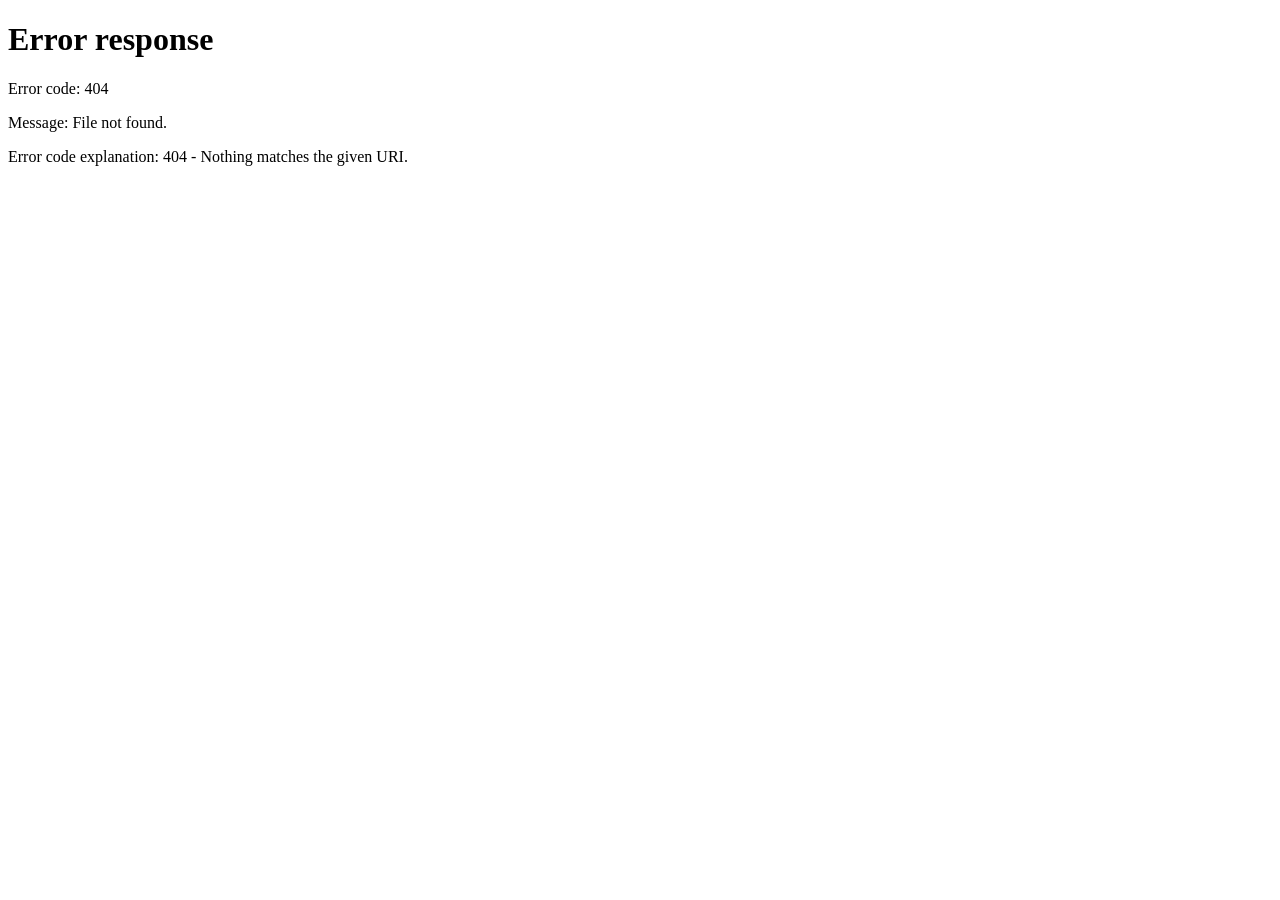
==== index.html @ 9f3790c2 "Initial commit: Static site" ====
<!DOCTYPE html>
<html lang="pt-BR">
<head>
  <meta charset="UTF-8">
  <meta name="viewport" content="width=device-width, initial-scale=1.0">
  <title>Orçamentos - Alumínio</title>
</head>
<body>
  <script>
    window.location.href = '/login.html';
  </script>
</body>
</html>
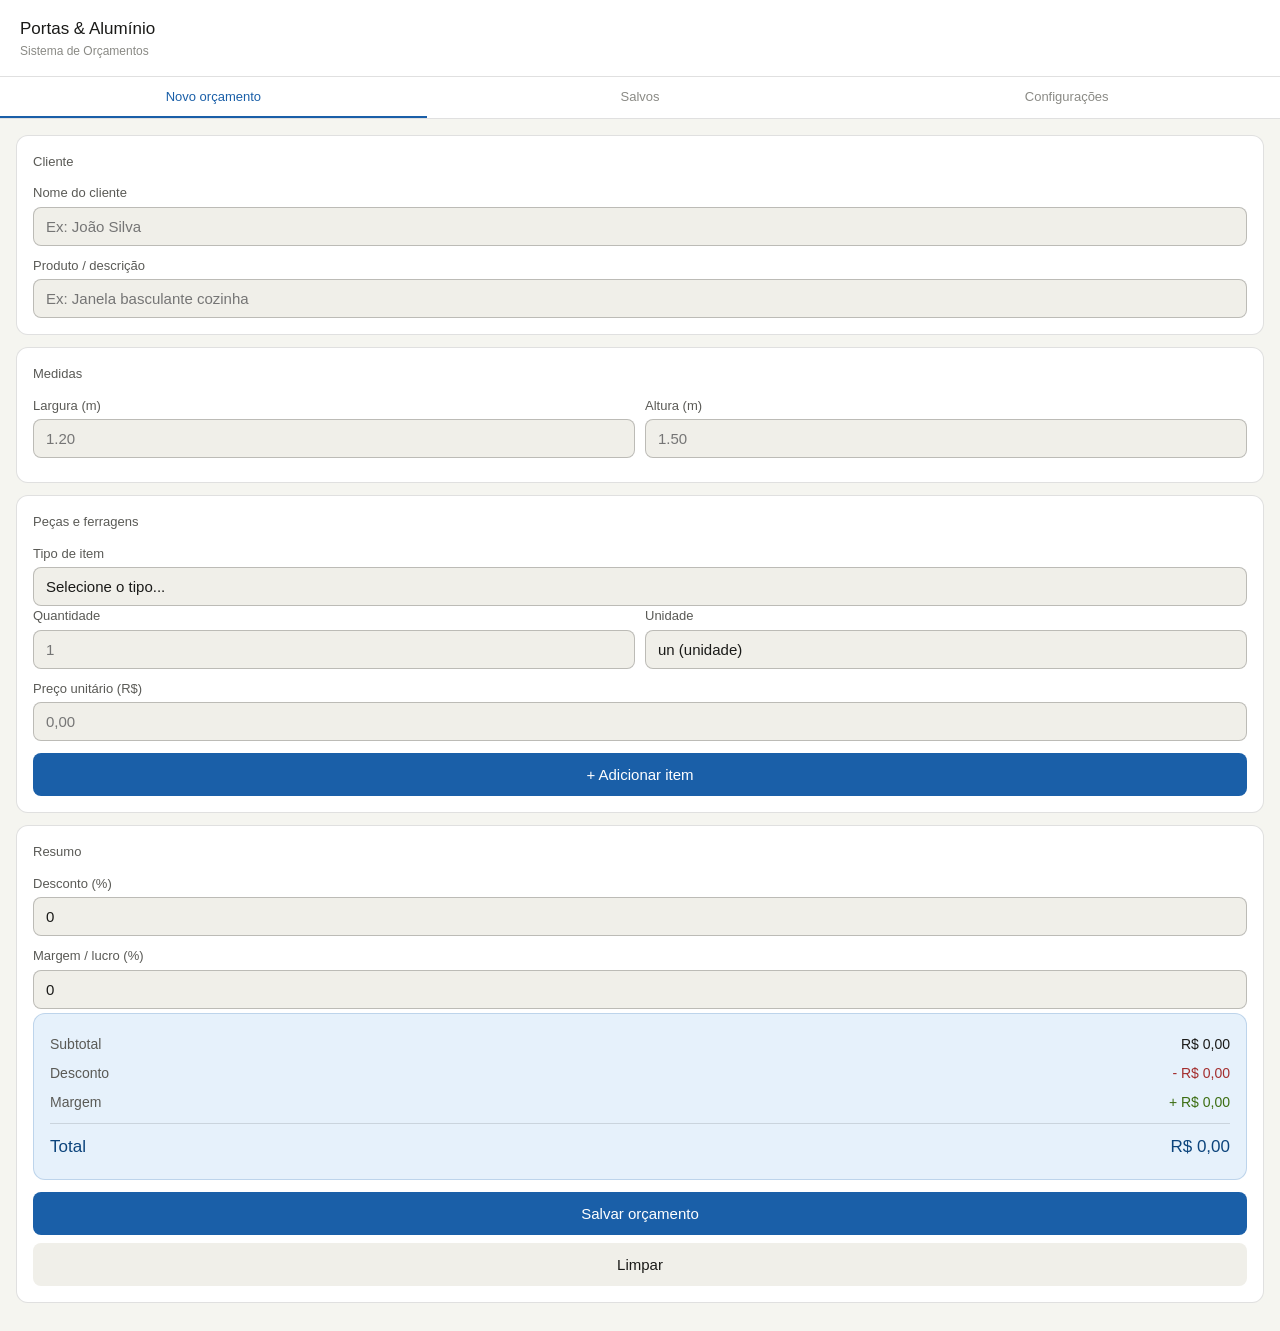
==== commit 679bb331: "Update and rename app.html to index.html" ====
--- a/index.html
+++ b/index.html
@@ -4,10 +4,173 @@
   <meta charset="UTF-8">
   <meta name="viewport" content="width=device-width, initial-scale=1.0">
   <title>Orçamentos - Alumínio</title>
+  <link rel="stylesheet" href="css/style.css">
 </head>
 <body>
-  <script>
-    window.location.href = '/login.html';
-  </script>
+<header>
+  <h1>Portas &amp; Alumínio</h1>
+  <p>Sistema de Orçamentos</p>
+</header>
+
+<div class="tabs">
+  <button class="tab active" onclick="showPage('novo')">Novo orçamento</button>
+  <button class="tab" onclick="showPage('salvos')">Salvos</button>
+  <button class="tab" onclick="showPage('config')">Configurações</button>
+</div>
+
+<!-- PÁGINA: NOVO ORÇAMENTO -->
+<div class="page active" id="page-novo">
+
+  <div class="card">
+    <div class="card-title">Cliente</div>
+    <label>Nome do cliente</label>
+    <input type="text" id="clienteNome" placeholder="Ex: João Silva">
+    <label>Produto / descrição</label>
+    <input type="text" id="clienteProduto" placeholder="Ex: Janela basculante cozinha">
+  </div>
+
+  <div class="card">
+    <div class="card-title">Medidas</div>
+    <div class="row2">
+      <div>
+        <label>Largura (m)</label>
+        <input type="number" id="largura" placeholder="1.20" step="0.01" min="0">
+      </div>
+      <div>
+        <label>Altura (m)</label>
+        <input type="number" id="altura" placeholder="1.50" step="0.01" min="0">
+      </div>
+    </div>
+    <div id="areaCalc" style="font-size:13px; color:var(--text3); margin-top:8px;"></div>
+  </div>
+
+  <div class="card">
+    <div class="card-title">Peças e ferragens</div>
+    <label>Tipo de item</label>
+    <select id="pecaTipo">
+      <option value="">Selecione o tipo...</option>
+      <optgroup label="Perfis">
+        <option value="Perfil de alumínio">Perfil de alumínio</option>
+        <option value="Perfil de borracha">Perfil de borracha</option>
+        <option value="Trilho superior">Trilho superior</option>
+        <option value="Trilho inferior">Trilho inferior</option>
+      </optgroup>
+      <optgroup label="Vidros">
+        <option value="Vidro liso">Vidro liso</option>
+        <option value="Vidro temperado">Vidro temperado</option>
+        <option value="Vidro fumê">Vidro fumê</option>
+        <option value="Vidro canelado">Vidro canelado</option>
+      </optgroup>
+      <optgroup label="Ferragens">
+        <option value="Dobradiça">Dobradiça</option>
+        <option value="Fechadura">Fechadura</option>
+        <option value="Puxador">Puxador</option>
+        <option value="Roldana">Roldana</option>
+        <option value="Parafuso">Parafuso</option>
+        <option value="Rebite">Rebite</option>
+        <option value="Silicone">Silicone</option>
+      </optgroup>
+      <optgroup label="Serviços">
+        <option value="Mão de obra instalação">Mão de obra instalação</option>
+        <option value="Corte e esquadria">Corte e esquadria</option>
+        <option value="Transporte">Transporte</option>
+      </optgroup>
+      <option value="Outro">Outro (digitar)</option>
+    </select>
+    <div id="pecaNomeCustom" style="display:none; margin-top:8px;">
+      <input type="text" id="pecaNomeInput" placeholder="Nome da peça / serviço">
+    </div>
+    <div class="row2">
+      <div>
+        <label>Quantidade</label>
+        <input type="number" id="pecaQtd" placeholder="1" min="0.01" step="0.01">
+      </div>
+      <div>
+        <label>Unidade</label>
+        <select id="pecaUnidade">
+          <option value="un">un (unidade)</option>
+          <option value="m">m (metro)</option>
+          <option value="m²">m² (metro quadrado)</option>
+          <option value="kg">kg</option>
+          <option value="cj">cj (conjunto)</option>
+          <option value="hr">hr (hora)</option>
+        </select>
+      </div>
+    </div>
+    <label>Preço unitário (R$)</label>
+    <input type="number" id="pecaPreco" placeholder="0,00" min="0" step="0.01">
+    <button class="btn btn-primary" onclick="adicionarPeca()">+ Adicionar item</button>
+  </div>
+
+  <div class="card" id="listaCard" style="display:none;">
+    <div class="card-title">Itens adicionados</div>
+    <div class="pecas-list" id="pecasList"></div>
+  </div>
+
+  <div class="card">
+    <div class="card-title">Resumo</div>
+    <label>Desconto (%)</label>
+    <input type="number" id="desconto" placeholder="0" min="0" max="100" step="0.5" value="0">
+    <label>Margem / lucro (%)</label>
+    <input type="number" id="margem" placeholder="0" min="0" step="0.5" value="0">
+    <div class="total-box" id="totalBox">
+      <div class="total-row"><span class="total-label">Subtotal</span><span id="subtotalVal">R$ 0,00</span></div>
+      <div class="total-row"><span class="total-label">Desconto</span><span id="descontoVal" style="color:var(--danger);">- R$ 0,00</span></div>
+      <div class="total-row"><span class="total-label">Margem</span><span id="margemVal" style="color:var(--success);">+ R$ 0,00</span></div>
+      <div class="total-row main"><span>Total</span><span id="totalVal">R$ 0,00</span></div>
+    </div>
+    <button class="btn btn-primary" onclick="salvarOrcamento()">Salvar orçamento</button>
+    <button class="btn btn-secondary" onclick="limparForm()" style="margin-top:8px;">Limpar</button>
+  </div>
+
+</div>
+
+<!-- PÁGINA: SALVOS -->
+<div class="page" id="page-salvos">
+  <div id="savedList"></div>
+</div>
+
+<!-- PÁGINA: CONFIGURAÇÕES -->
+<div class="page" id="page-config">
+  <div class="card">
+    <div class="card-title">Empresa</div>
+    <label>Nome da empresa</label>
+    <input type="text" id="cfgEmpresa" placeholder="Vidros & Alumínio Silva" oninput="salvarConfig()">
+    <label>Telefone</label>
+    <input type="tel" id="cfgTelefone" placeholder="(99) 99999-9999" oninput="salvarConfig()">
+    <label>Cidade / UF</label>
+    <input type="text" id="cfgCidade" placeholder="Santarém - PA" oninput="salvarConfig()">
+  </div>
+  <div class="card">
+    <div class="card-title">Padrões de cálculo</div>
+    <div class="config-row">
+      <div><div class="config-label">Margem padrão</div><div class="config-sub">Preenchida automaticamente</div></div>
+      <div style="display:flex;align-items:center;gap:8px;">
+        <input type="number" id="cfgMargem" value="0" min="0" max="100" step="0.5" style="width:64px;text-align:center;" oninput="salvarConfig()">
+        <span style="font-size:14px;">%</span>
+      </div>
+    </div>
+    <div class="config-row">
+      <div><div class="config-label">Desconto padrão</div><div class="config-sub">Preenchida automaticamente</div></div>
+      <div style="display:flex;align-items:center;gap:8px;">
+        <input type="number" id="cfgDesconto" value="0" min="0" max="100" step="0.5" style="width:64px;text-align:center;" oninput="salvarConfig()">
+        <span style="font-size:14px;">%</span>
+      </div>
+    </div>
+  </div>
+</div>
+
+<!-- MODAL: VER ORÇAMENTO -->
+<div class="modal-bg" id="modalVer">
+  <div class="modal">
+    <button class="modal-close" onclick="fecharModal()">×</button>
+    <h2 id="modalTitulo"></h2>
+    <div id="modalConteudo"></div>
+    <button class="btn btn-primary" onclick="imprimirOrcamento()" style="margin-top:16px;">Compartilhar / Imprimir</button>
+  </div>
+</div>
+  
+<script src="js/main.js"></script>
 </body>
 </html>
+
--- a/css/style.css
+++ b/css/style.css
@@ -0,0 +1,224 @@
+
+  * { box-sizing: border-box; margin: 0; padding: 0; }
+  :root {
+    --bg: #f5f5f0;
+    --surface: #ffffff;
+    --surface2: #f0efe9;
+    --border: rgba(0,0,0,0.12);
+    --border2: rgba(0,0,0,0.22);
+    --text: #1a1a18;
+    --text2: #5a5a56;
+    --text3: #8a8a85;
+    --accent: #1a5fa8;
+    --accent-bg: #e6f1fb;
+    --accent-text: #0c447c;
+    --danger: #a32d2d;
+    --danger-bg: #fcebeb;
+    --success: #3b6d11;
+    --success-bg: #eaf3de;
+    --radius: 12px;
+    --radius-sm: 8px;
+  }
+  @media (prefers-color-scheme: dark) {
+    :root {
+      --bg: #1a1a18;
+      --surface: #26262a;
+      --surface2: #2e2e32;
+      --border: rgba(255,255,255,0.1);
+      --border2: rgba(255,255,255,0.2);
+      --text: #f0efea;
+      --text2: #a8a8a2;
+      --text3: #686864;
+      --accent: #5a9de0;
+      --accent-bg: #0c2d4a;
+      --accent-text: #b5d4f4;
+      --danger: #f09595;
+      --danger-bg: #3d1515;
+      --success: #97c459;
+      --success-bg: #1a3008;
+    }
+  }
+  body {
+    font-family: -apple-system, BlinkMacSystemFont, 'Segoe UI', sans-serif;
+    background: var(--bg);
+    color: var(--text);
+    min-height: 100vh;
+    font-size: 15px;
+    line-height: 1.5;
+  }
+  header {
+    background: var(--surface);
+    border-bottom: 0.5px solid var(--border);
+    padding: 16px 20px;
+    position: sticky;
+    top: 0;
+    z-index: 10;
+  }
+  header h1 { font-size: 17px; font-weight: 500; }
+  header p { font-size: 12px; color: var(--text3); }
+
+  .tabs {
+    display: flex;
+    background: var(--surface);
+    border-bottom: 0.5px solid var(--border);
+    overflow-x: auto;
+  }
+  .tab {
+    flex: 1;
+    min-width: 80px;
+    padding: 12px 8px;
+    font-size: 13px;
+    font-weight: 500;
+    color: var(--text3);
+    background: none;
+    border: none;
+    border-bottom: 2px solid transparent;
+    cursor: pointer;
+    text-align: center;
+    white-space: nowrap;
+  }
+  .tab.active {
+    color: var(--accent);
+    border-bottom-color: var(--accent);
+  }
+
+  .page { display: none; padding: 16px; }
+  .page.active { display: block; }
+
+  .card {
+    background: var(--surface);
+    border-radius: var(--radius);
+    border: 0.5px solid var(--border);
+    padding: 16px;
+    margin-bottom: 12px;
+  }
+  .card-title {
+    font-size: 13px;
+    font-weight: 500;
+    color: var(--text2);
+    margin-bottom: 12px;
+    display: flex;
+    align-items: center;
+    gap: 6px;
+  }
+
+  label { font-size: 13px; color: var(--text2); display: block; margin-bottom: 4px; margin-top: 10px; }
+  label:first-child { margin-top: 0; }
+  input, select, textarea {
+    width: 100%;
+    padding: 10px 12px;
+    border-radius: var(--radius-sm);
+    border: 0.5px solid var(--border2);
+    background: var(--surface2);
+    color: var(--text);
+    font-size: 15px;
+    font-family: inherit;
+    outline: none;
+    -webkit-appearance: none;
+  }
+  input:focus, select:focus { border-color: var(--accent); }
+  .row2 { display: grid; grid-template-columns: 1fr 1fr; gap: 10px; }
+
+  button.btn {
+    width: 100%;
+    padding: 13px;
+    border-radius: var(--radius-sm);
+    border: none;
+    font-size: 15px;
+    font-weight: 500;
+    cursor: pointer;
+    margin-top: 12px;
+  }
+  .btn-primary { background: var(--accent); color: #fff; }
+  .btn-secondary { background: var(--surface2); color: var(--text); border: 0.5px solid var(--border2); }
+  .btn-danger { background: var(--danger-bg); color: var(--danger); border: none; margin-top: 0; }
+
+  .pecas-list { display: flex; flex-direction: column; gap: 8px; }
+  .peca-item {
+    display: flex;
+    align-items: center;
+    gap: 10px;
+    background: var(--surface2);
+    border-radius: var(--radius-sm);
+    padding: 10px 12px;
+    border: 0.5px solid var(--border);
+  }
+  .peca-info { flex: 1; }
+  .peca-nome { font-size: 14px; font-weight: 500; }
+  .peca-detalhe { font-size: 12px; color: var(--text3); }
+  .peca-preco { font-size: 14px; font-weight: 500; color: var(--accent); white-space: nowrap; }
+  .peca-del { background: none; border: none; color: var(--danger); font-size: 20px; cursor: pointer; padding: 4px; line-height: 1; }
+
+  .total-box {
+    background: var(--accent-bg);
+    border-radius: var(--radius);
+    border: 0.5px solid rgba(26,95,168,0.2);
+    padding: 16px;
+    margin-top: 4px;
+  }
+  .total-row { display: flex; justify-content: space-between; align-items: center; padding: 4px 0; font-size: 14px; }
+  .total-row.main { font-size: 17px; font-weight: 500; color: var(--accent-text); border-top: 0.5px solid var(--border); margin-top: 6px; padding-top: 10px; }
+  .total-label { color: var(--text2); }
+
+  .badge {
+    display: inline-block;
+    padding: 3px 8px;
+    border-radius: 100px;
+    font-size: 11px;
+    font-weight: 500;
+  }
+  .badge-info { background: var(--accent-bg); color: var(--accent-text); }
+  .badge-success { background: var(--success-bg); color: var(--success); }
+
+  .orcamento-salvo {
+    background: var(--surface);
+    border-radius: var(--radius);
+    border: 0.5px solid var(--border);
+    padding: 14px 16px;
+    margin-bottom: 10px;
+  }
+  .orc-header { display: flex; justify-content: space-between; align-items: flex-start; }
+  .orc-titulo { font-size: 15px; font-weight: 500; }
+  .orc-data { font-size: 12px; color: var(--text3); }
+  .orc-total { font-size: 16px; font-weight: 500; color: var(--accent); margin-top: 4px; }
+  .orc-acoes { display: flex; gap: 8px; margin-top: 10px; }
+  .orc-acoes button { flex: 1; padding: 8px; border-radius: var(--radius-sm); font-size: 13px; font-weight: 500; cursor: pointer; border: 0.5px solid var(--border2); background: var(--surface2); color: var(--text); }
+  .orc-acoes button.del { color: var(--danger); border-color: var(--danger-bg); background: var(--danger-bg); }
+
+  .empty { text-align: center; padding: 40px 20px; color: var(--text3); font-size: 14px; }
+
+  .config-row { display: flex; align-items: center; justify-content: space-between; padding: 12px 0; border-bottom: 0.5px solid var(--border); }
+  .config-row:last-child { border-bottom: none; }
+  .config-label { font-size: 14px; }
+  .config-sub { font-size: 12px; color: var(--text3); }
+  .config-val { font-size: 14px; font-weight: 500; color: var(--accent); }
+
+  .modal-bg {
+    display: none;
+    position: fixed;
+    inset: 0;
+    background: rgba(0,0,0,0.4);
+    z-index: 100;
+    align-items: flex-end;
+    justify-content: center;
+  }
+  .modal-bg.open { display: flex; }
+  .modal {
+    background: var(--surface);
+    border-radius: var(--radius) var(--radius) 0 0;
+    padding: 20px 16px 32px;
+    width: 100%;
+    max-width: 480px;
+    max-height: 90vh;
+    overflow-y: auto;
+  }
+  .modal h2 { font-size: 16px; font-weight: 500; margin-bottom: 16px; }
+  .modal-close { float: right; background: none; border: none; font-size: 22px; cursor: pointer; color: var(--text2); }
+
+  .print-only { display: none; }
+  @media print {
+    .tabs, header, .orc-acoes, .btn, .peca-del { display: none !important; }
+    .print-only { display: block; }
+    .page { display: block !important; }
+    body { background: white; color: black; }
+  }
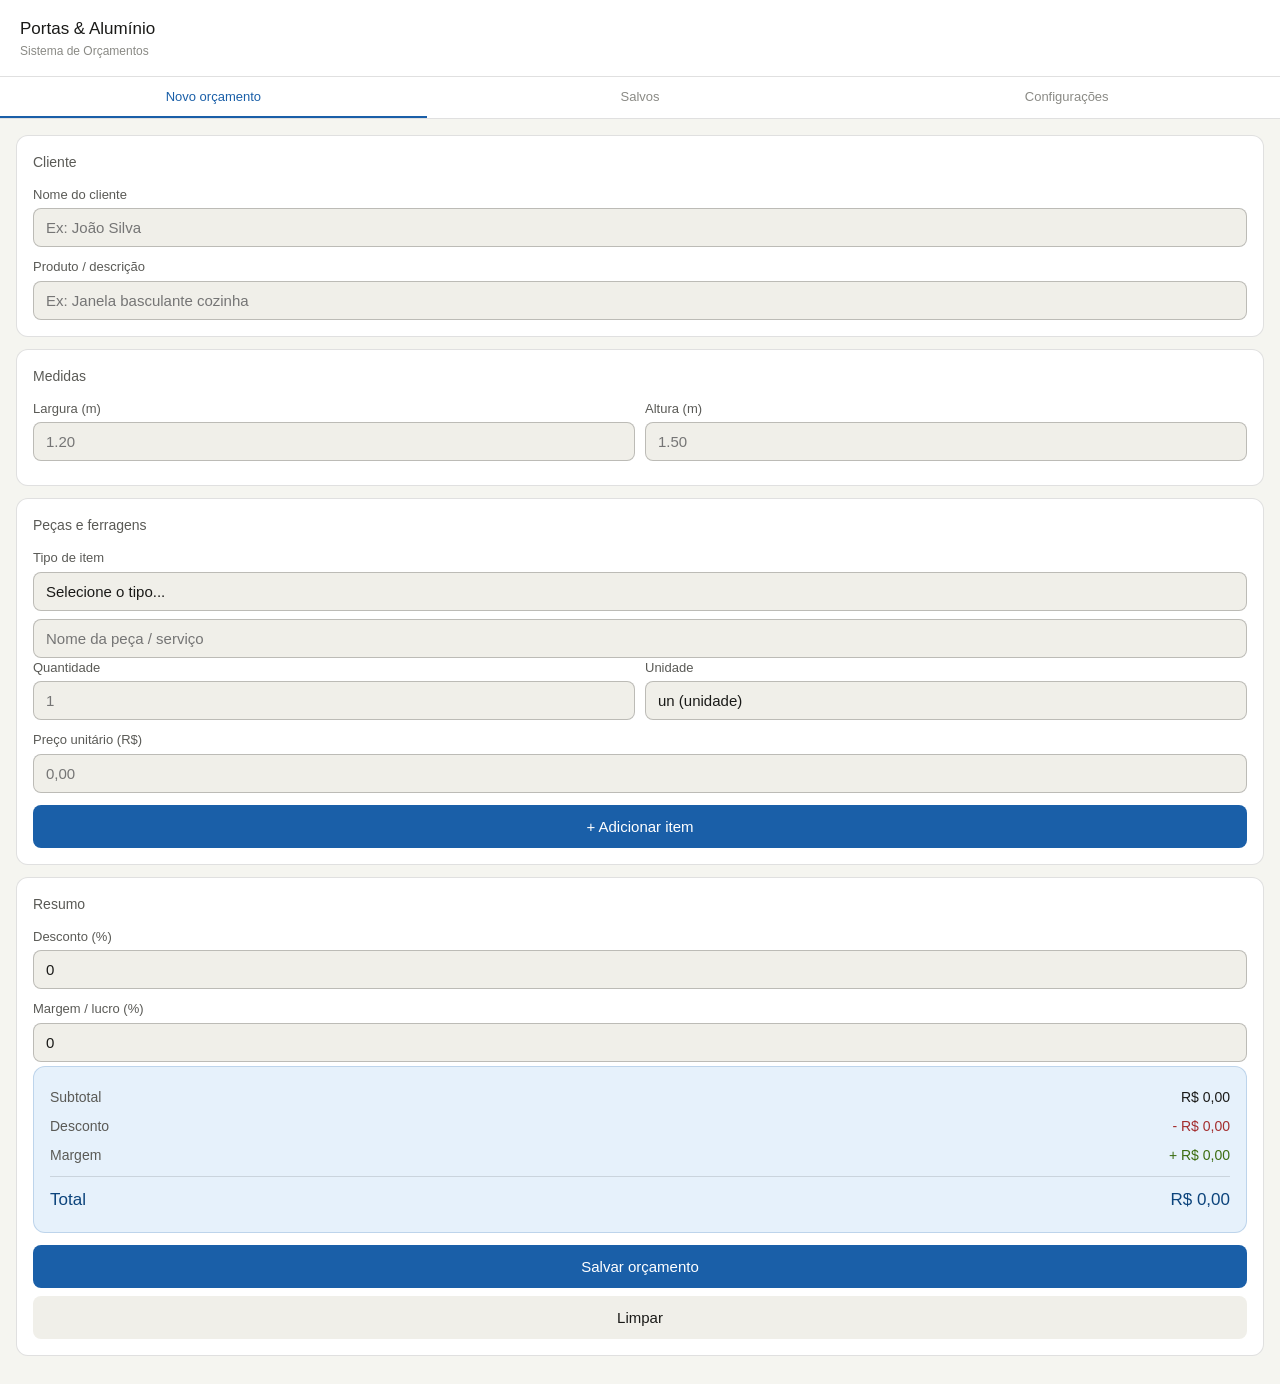
==== commit 9d767ac9: "desfazendo as alterações do dir errado" ====
--- a/index.html
+++ b/index.html
@@ -1,176 +1,197 @@
 <!DOCTYPE html>
 <html lang="pt-BR">
+
 <head>
   <meta charset="UTF-8">
   <meta name="viewport" content="width=device-width, initial-scale=1.0">
   <title>Orçamentos - Alumínio</title>
   <link rel="stylesheet" href="css/style.css">
 </head>
+
 <body>
-<header>
-  <h1>Portas &amp; Alumínio</h1>
-  <p>Sistema de Orçamentos</p>
-</header>
+  <header>
+    <h1>Portas &amp; Alumínio</h1>
+    <p>Sistema de Orçamentos</p>
+  </header>
 
-<div class="tabs">
-  <button class="tab active" onclick="showPage('novo')">Novo orçamento</button>
-  <button class="tab" onclick="showPage('salvos')">Salvos</button>
-  <button class="tab" onclick="showPage('config')">Configurações</button>
-</div>
-
-<!-- PÁGINA: NOVO ORÇAMENTO -->
-<div class="page active" id="page-novo">
-
-  <div class="card">
-    <div class="card-title">Cliente</div>
-    <label>Nome do cliente</label>
-    <input type="text" id="clienteNome" placeholder="Ex: João Silva">
-    <label>Produto / descrição</label>
-    <input type="text" id="clienteProduto" placeholder="Ex: Janela basculante cozinha">
+  <div class="tabs">
+    <button class="tab active" onclick="showPage('novo')">Novo orçamento</button>
+    <button class="tab" onclick="showPage('salvos')">Salvos</button>
+    <button class="tab" onclick="showPage('config')">Configurações</button>
   </div>
 
-  <div class="card">
-    <div class="card-title">Medidas</div>
-    <div class="row2">
-      <div>
-        <label>Largura (m)</label>
-        <input type="number" id="largura" placeholder="1.20" step="0.01" min="0">
+  <!-- PÁGINA: NOVO ORÇAMENTO -->
+  <div class="page active" id="page-novo">
+
+    <div class="card">
+      <div class="card-title">Cliente</div>
+      <label>Nome do cliente</label>
+      <input type="text" id="clienteNome" placeholder="Ex: João Silva">
+      <label>Produto / descrição</label>
+      <input type="text" id="clienteProduto" placeholder="Ex: Janela basculante cozinha">
+    </div>
+
+    <div class="card">
+      <div class="card-title">Medidas</div>
+      <div class="row2">
+        <div>
+          <label>Largura (m)</label>
+          <input type="number" id="largura" placeholder="1.20" step="0.01" min="0">
+        </div>
+        <div>
+          <label>Altura (m)</label>
+          <input type="number" id="altura" placeholder="1.50" step="0.01" min="0">
+        </div>
       </div>
-      <div>
-        <label>Altura (m)</label>
-        <input type="number" id="altura" placeholder="1.50" step="0.01" min="0">
+      <div id="areaCalc" style="font-size:13px; color:var(--text3); margin-top:8px;"></div>
+    </div>
+
+    <div class="card">
+      <div class="card-title">Peças e ferragens</div>
+      <label>Tipo de item</label>
+      <select id="pecaTipo">
+        <option value="">Selecione o tipo...</option>
+
+        <optgroup label="Perfis">
+          <option value="Perfil de alumínio">Perfil de alumínio</option>
+          <option value="Perfil de borracha">Perfil de borracha</option>
+          <option value="Trilho superior">Trilho superior</option>
+          <option value="Trilho inferior">Trilho inferior</option>
+        </optgroup>
+
+        <optgroup label="Vidros">
+          <option value="Vidro liso">Vidro liso</option>
+          <option value="Vidro temperado">Vidro temperado</option>
+          <option value="Vidro fumê">Vidro fumê</option>
+          <option value="Vidro canelado">Vidro canelado</option>
+        </optgroup>
+
+        <optgroup label="Ferragens">
+          <option value="Dobradiça">Dobradiça</option>
+          <option value="Fechadura">Fechadura</option>
+          <option value="Puxador">Puxador</option>
+          <option value="Roldana">Roldana</option>
+          <option value="Parafuso">Parafuso</option>
+          <option value="Rebite">Rebite</option>
+          <option value="Silicone">Silicone</option>
+        </optgroup>
+
+        <optgroup label="Serviços">
+          <option value="Mão de obra instalação">Mão de obra instalação</option>
+          <option value="Corte e esquadria">Corte e esquadria</option>
+          <option value="Transporte">Transporte</option>
+        </optgroup>
+
+        <option value="Outro">Outro (digitar)</option>
+      </select>
+      <div id="pecaNomeCustom" style="display:block; margin-top:8px;">
+        <input type="text" id="pecaNomeInput" placeholder="Nome da peça / serviço">
       </div>
+
+      <div class="row2">
+        <div>
+          <label>Quantidade</label>
+          <input type="number" id="pecaQtd" placeholder="1" min="0.01" step="0.01">
+        </div>
+
+        <div>
+          <label>Unidade</label>
+          <select id="pecaUnidade">
+            <option value="un">un (unidade)</option>
+            <option value="m">m (metro)</option>
+            <option value="m²">m² (metro quadrado)</option>
+            <option value="kg">kg</option>
+            <option value="cj">cj (conjunto)</option>
+            <option value="hr">hr (hora)</option>
+          </select>
+        </div>
+      </div>
+
+      <label>Preço unitário (R$)</label>
+      <input type="number" id="pecaPreco" placeholder="0,00" min="0" step="0.01">
+      <button class="btn btn-primary" onclick="adicionarPeca()">+ Adicionar item</button>
     </div>
-    <div id="areaCalc" style="font-size:13px; color:var(--text3); margin-top:8px;"></div>
+
+    <div class="card" id="listaCard" style="display:none;">
+      <div class="card-title">Itens adicionados</div>
+      <div class="pecas-list" id="pecasList"></div>
+    </div>
+
+    <div class="card">
+      <div class="card-title">Resumo</div>
+      <label>Desconto (%)</label>
+      <input type="number" id="desconto" placeholder="0" min="0" max="100" step="0.5" value="0">
+      <label>Margem / lucro (%)</label>
+      <input type="number" id="margem" placeholder="0" min="0" step="0.5" value="0">
+      <div class="total-box" id="totalBox">
+        <div class="total-row"><span class="total-label">Subtotal</span><span id="subtotalVal">R$ 0,00</span></div>
+        <div class="total-row"><span class="total-label">Desconto</span><span id="descontoVal"
+            style="color:var(--danger);">- R$ 0,00</span></div>
+        <div class="total-row"><span class="total-label">Margem</span><span id="margemVal"
+            style="color:var(--success);">+ R$ 0,00</span></div>
+        <div class="total-row main"><span>Total</span><span id="totalVal">R$ 0,00</span></div>
+      </div>
+      <button class="btn btn-primary" onclick="salvarOrcamento()">Salvar orçamento</button>
+      <button class="btn btn-secondary" onclick="limparForm()" style="margin-top:8px;">Limpar</button>
+    </div>
+
   </div>
 
-  <div class="card">
-    <div class="card-title">Peças e ferragens</div>
-    <label>Tipo de item</label>
-    <select id="pecaTipo">
-      <option value="">Selecione o tipo...</option>
-      <optgroup label="Perfis">
-        <option value="Perfil de alumínio">Perfil de alumínio</option>
-        <option value="Perfil de borracha">Perfil de borracha</option>
-        <option value="Trilho superior">Trilho superior</option>
-        <option value="Trilho inferior">Trilho inferior</option>
-      </optgroup>
-      <optgroup label="Vidros">
-        <option value="Vidro liso">Vidro liso</option>
-        <option value="Vidro temperado">Vidro temperado</option>
-        <option value="Vidro fumê">Vidro fumê</option>
-        <option value="Vidro canelado">Vidro canelado</option>
-      </optgroup>
-      <optgroup label="Ferragens">
-        <option value="Dobradiça">Dobradiça</option>
-        <option value="Fechadura">Fechadura</option>
-        <option value="Puxador">Puxador</option>
-        <option value="Roldana">Roldana</option>
-        <option value="Parafuso">Parafuso</option>
-        <option value="Rebite">Rebite</option>
-        <option value="Silicone">Silicone</option>
-      </optgroup>
-      <optgroup label="Serviços">
-        <option value="Mão de obra instalação">Mão de obra instalação</option>
-        <option value="Corte e esquadria">Corte e esquadria</option>
-        <option value="Transporte">Transporte</option>
-      </optgroup>
-      <option value="Outro">Outro (digitar)</option>
-    </select>
-    <div id="pecaNomeCustom" style="display:none; margin-top:8px;">
-      <input type="text" id="pecaNomeInput" placeholder="Nome da peça / serviço">
-    </div>
-    <div class="row2">
-      <div>
-        <label>Quantidade</label>
-        <input type="number" id="pecaQtd" placeholder="1" min="0.01" step="0.01">
-      </div>
-      <div>
-        <label>Unidade</label>
-        <select id="pecaUnidade">
-          <option value="un">un (unidade)</option>
-          <option value="m">m (metro)</option>
-          <option value="m²">m² (metro quadrado)</option>
-          <option value="kg">kg</option>
-          <option value="cj">cj (conjunto)</option>
-          <option value="hr">hr (hora)</option>
-        </select>
-      </div>
-    </div>
-    <label>Preço unitário (R$)</label>
-    <input type="number" id="pecaPreco" placeholder="0,00" min="0" step="0.01">
-    <button class="btn btn-primary" onclick="adicionarPeca()">+ Adicionar item</button>
+  <!-- PÁGINA: SALVOS -->
+  <div class="page" id="page-salvos">
+    <div id="savedList"></div>
   </div>
 
-  <div class="card" id="listaCard" style="display:none;">
-    <div class="card-title">Itens adicionados</div>
-    <div class="pecas-list" id="pecasList"></div>
-  </div>
-
-  <div class="card">
-    <div class="card-title">Resumo</div>
-    <label>Desconto (%)</label>
-    <input type="number" id="desconto" placeholder="0" min="0" max="100" step="0.5" value="0">
-    <label>Margem / lucro (%)</label>
-    <input type="number" id="margem" placeholder="0" min="0" step="0.5" value="0">
-    <div class="total-box" id="totalBox">
-      <div class="total-row"><span class="total-label">Subtotal</span><span id="subtotalVal">R$ 0,00</span></div>
-      <div class="total-row"><span class="total-label">Desconto</span><span id="descontoVal" style="color:var(--danger);">- R$ 0,00</span></div>
-      <div class="total-row"><span class="total-label">Margem</span><span id="margemVal" style="color:var(--success);">+ R$ 0,00</span></div>
-      <div class="total-row main"><span>Total</span><span id="totalVal">R$ 0,00</span></div>
+  <!-- PÁGINA: CONFIGURAÇÕES -->
+  <div class="page" id="page-config">
+    <div class="card">
+      <div class="card-title">Empresa</div>
+      <label>Nome da empresa</label>
+      <input type="text" id="cfgEmpresa" placeholder="Vidros & Alumínio Silva" oninput="salvarConfig()">
+      <label>Telefone</label>
+      <input type="tel" id="cfgTelefone" placeholder="(99) 99999-9999" oninput="salvarConfig()">
+      <label>Cidade / UF</label>
+      <input type="text" id="cfgCidade" placeholder="Santarém - PA" oninput="salvarConfig()">
     </div>
-    <button class="btn btn-primary" onclick="salvarOrcamento()">Salvar orçamento</button>
-    <button class="btn btn-secondary" onclick="limparForm()" style="margin-top:8px;">Limpar</button>
-  </div>
-
-</div>
-
-<!-- PÁGINA: SALVOS -->
-<div class="page" id="page-salvos">
-  <div id="savedList"></div>
-</div>
-
-<!-- PÁGINA: CONFIGURAÇÕES -->
-<div class="page" id="page-config">
-  <div class="card">
-    <div class="card-title">Empresa</div>
-    <label>Nome da empresa</label>
-    <input type="text" id="cfgEmpresa" placeholder="Vidros & Alumínio Silva" oninput="salvarConfig()">
-    <label>Telefone</label>
-    <input type="tel" id="cfgTelefone" placeholder="(99) 99999-9999" oninput="salvarConfig()">
-    <label>Cidade / UF</label>
-    <input type="text" id="cfgCidade" placeholder="Santarém - PA" oninput="salvarConfig()">
-  </div>
-  <div class="card">
-    <div class="card-title">Padrões de cálculo</div>
-    <div class="config-row">
-      <div><div class="config-label">Margem padrão</div><div class="config-sub">Preenchida automaticamente</div></div>
-      <div style="display:flex;align-items:center;gap:8px;">
-        <input type="number" id="cfgMargem" value="0" min="0" max="100" step="0.5" style="width:64px;text-align:center;" oninput="salvarConfig()">
-        <span style="font-size:14px;">%</span>
+    <div class="card">
+      <div class="card-title">Padrões de cálculo</div>
+      <div class="config-row">
+        <div>
+          <div class="config-label">Margem padrão</div>
+          <div class="config-sub">Preenchida automaticamente</div>
+        </div>
+        <div style="display:flex;align-items:center;gap:8px;">
+          <input type="number" id="cfgMargem" value="0" min="0" max="100" step="0.5"
+            style="width:64px;text-align:center;" oninput="salvarConfig()">
+          <span style="font-size:14px;">%</span>
+        </div>
       </div>
-    </div>
-    <div class="config-row">
-      <div><div class="config-label">Desconto padrão</div><div class="config-sub">Preenchida automaticamente</div></div>
-      <div style="display:flex;align-items:center;gap:8px;">
-        <input type="number" id="cfgDesconto" value="0" min="0" max="100" step="0.5" style="width:64px;text-align:center;" oninput="salvarConfig()">
-        <span style="font-size:14px;">%</span>
+      <div class="config-row">
+        <div>
+          <div class="config-label">Desconto padrão</div>
+          <div class="config-sub">Preenchida automaticamente</div>
+        </div>
+        <div style="display:flex;align-items:center;gap:8px;">
+          <input type="number" id="cfgDesconto" value="0" min="0" max="100" step="0.5"
+            style="width:64px;text-align:center;" oninput="salvarConfig()">
+          <span style="font-size:14px;">%</span>
+        </div>
       </div>
     </div>
   </div>
-</div>
 
-<!-- MODAL: VER ORÇAMENTO -->
-<div class="modal-bg" id="modalVer">
-  <div class="modal">
-    <button class="modal-close" onclick="fecharModal()">×</button>
-    <h2 id="modalTitulo"></h2>
-    <div id="modalConteudo"></div>
-    <button class="btn btn-primary" onclick="imprimirOrcamento()" style="margin-top:16px;">Compartilhar / Imprimir</button>
+  <!-- MODAL: VER ORÇAMENTO -->
+  <div class="modal-bg" id="modalVer">
+    <div class="modal">
+      <button class="modal-close" onclick="fecharModal()">×</button>
+      <h2 id="modalTitulo"></h2>
+      <div id="modalConteudo"></div>
+      <button class="btn btn-primary" onclick="imprimirOrcamento()" style="margin-top:16px;">Compartilhar /
+        Imprimir</button>
+    </div>
   </div>
-</div>
-  
-<script src="js/main.js"></script>
+
+  <script src="js/main.js"></script>
 </body>
-</html>
 
+</html>
--- a/css/style.css
+++ b/css/style.css
@@ -19,6 +19,7 @@
     --radius: 12px;
     --radius-sm: 8px;
   }
+  
   @media (prefers-color-scheme: dark) {
     :root {
       --bg: #1a1a18;
@@ -93,7 +94,7 @@
     margin-bottom: 12px;
   }
   .card-title {
-    font-size: 13px;
+    font-size: 14px;
     font-weight: 500;
     color: var(--text2);
     margin-bottom: 12px;
@@ -156,9 +157,10 @@
     padding: 16px;
     margin-top: 4px;
   }
-  .total-row { display: flex; justify-content: space-between; align-items: center; padding: 4px 0; font-size: 14px; }
-  .total-row.main { font-size: 17px; font-weight: 500; color: var(--accent-text); border-top: 0.5px solid var(--border); margin-top: 6px; padding-top: 10px; }
-  .total-label { color: var(--text2); }
+  .total-row { 
+    display: flex; justify-content: space-between; align-items: center; padding: 4px 0; font-size: 14px; }
+    .total-row.main { font-size: 17px; font-weight: 500; color: var(--accent-text); border-top: 0.5px solid var(--border); margin-top: 6px; padding-top: 10px; }
+    .total-label { color: var(--text2); }
 
   .badge {
     display: inline-block;
@@ -167,8 +169,11 @@
     font-size: 11px;
     font-weight: 500;
   }
-  .badge-info { background: var(--accent-bg); color: var(--accent-text); }
-  .badge-success { background: var(--success-bg); color: var(--success); }
+  .badge-info { 
+    background: var(--accent-bg); color: var(--accent-text); }
+
+  .badge-success { 
+    background: var(--success-bg); color: var(--success); }
 
   .orcamento-salvo {
     background: var(--surface);
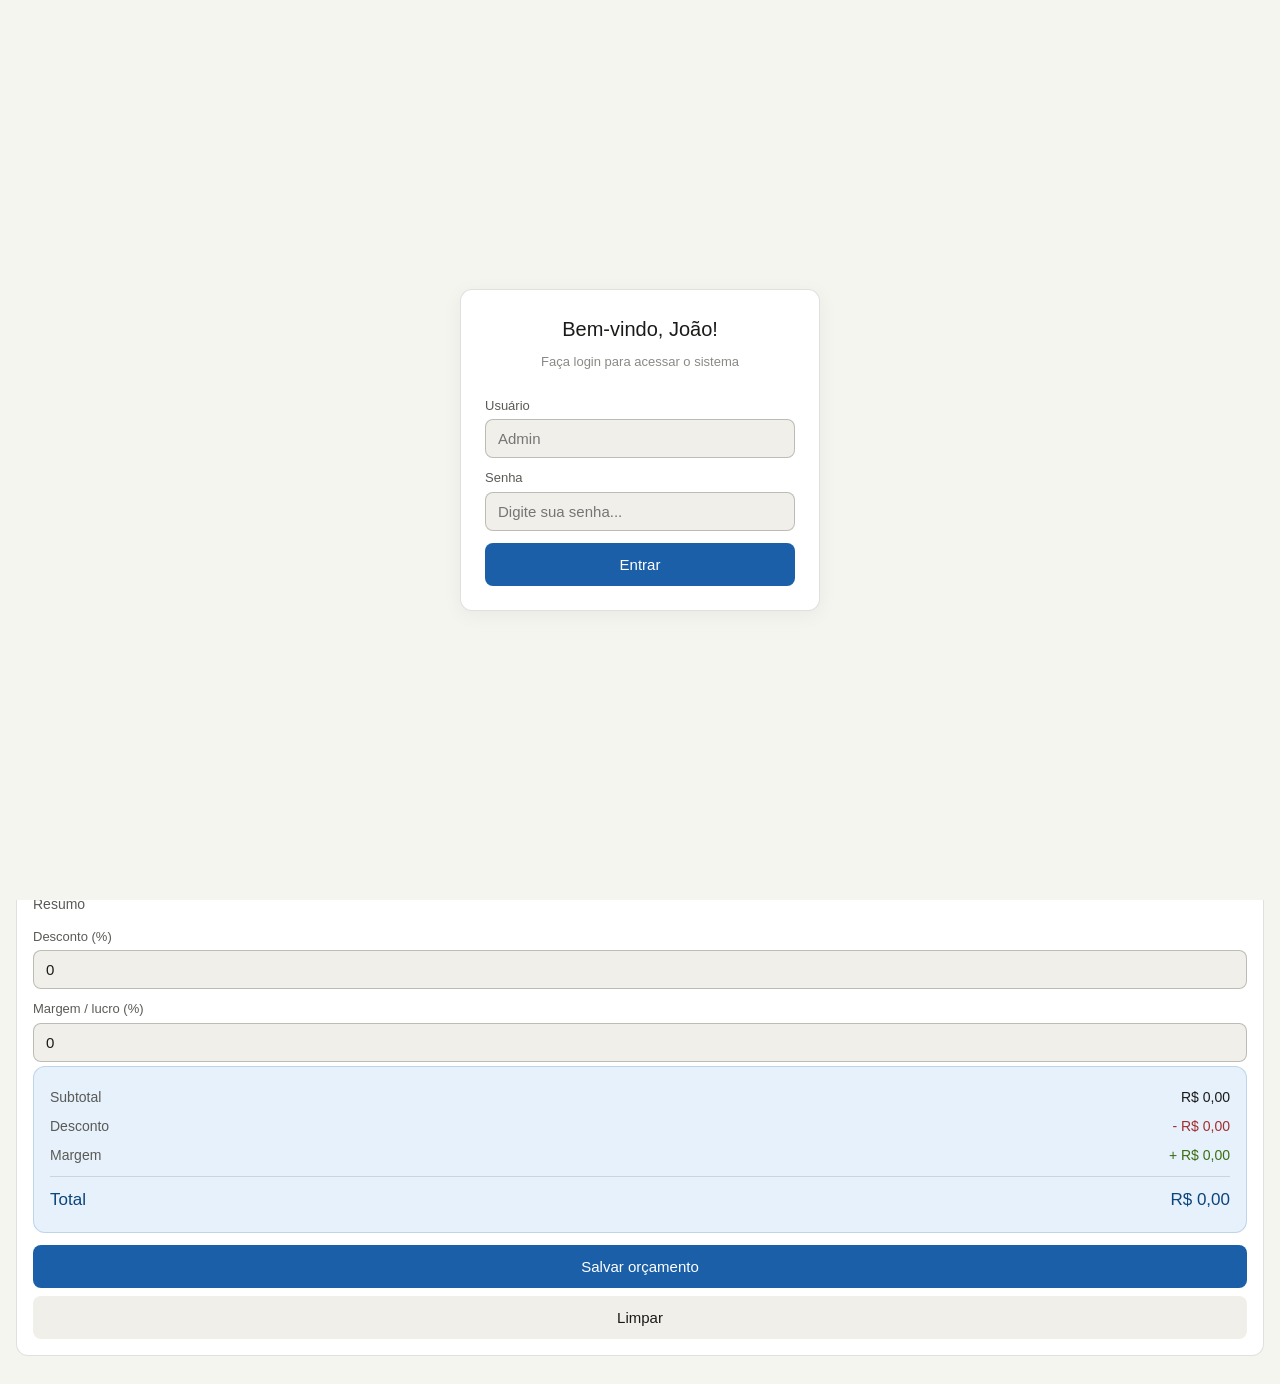
==== commit 522aff61: "adicionei login" ====
--- a/index.html
+++ b/index.html
@@ -9,6 +9,24 @@
 </head>
 
 <body>
+  <!-- LOGIN OVERLAY -->
+  <div id="loginOverlay" class="login-overlay">
+    <div class="login-card">
+      <h2 class="login-title">Bem-vindo, João!</h2>
+      <p class="login-subtitle">Faça login para acessar o sistema</p>
+      
+      <div id="loginError" class="login-error">Usuário ou senha incorretos</div>
+
+      <label>Usuário</label>
+      <input type="text" id="loginUser" placeholder="Admin">
+      
+      <label>Senha</label>
+      <input type="password" id="loginPass" placeholder="Digite sua senha..." onkeypress="if(event.key === 'Enter') fazerLogin()">
+      
+      <button class="btn btn-primary" onclick="fazerLogin()">Entrar</button>
+    </div>
+  </div>
+
   <header>
     <h1>Portas &amp; Alumínio</h1>
     <p>Sistema de Orçamentos</p>
--- a/css/style.css
+++ b/css/style.css
@@ -226,4 +226,55 @@
     .print-only { display: block; }
     .page { display: block !important; }
     body { background: white; color: black; }
-  }+  }
+
+/* LOGIN SCREEN */
+.login-overlay {
+  position: fixed;
+  inset: 0;
+  background: var(--bg);
+  z-index: 9999;
+  display: flex;
+  align-items: center;
+  justify-content: center;
+  padding: 20px;
+  transition: opacity 0.3s;
+}
+
+.login-overlay.hidden {
+  opacity: 0;
+  pointer-events: none;
+}
+
+.login-card {
+  background: var(--surface);
+  border-radius: var(--radius);
+  border: 0.5px solid var(--border);
+  padding: 24px;
+  width: 100%;
+  max-width: 360px;
+  box-shadow: 0 4px 20px rgba(0,0,0,0.05);
+}
+
+.login-title {
+  font-size: 20px;
+  font-weight: 500;
+  margin-bottom: 8px;
+  color: var(--text);
+  text-align: center;
+}
+
+.login-subtitle {
+  font-size: 13px;
+  color: var(--text3);
+  text-align: center;
+  margin-bottom: 24px;
+}
+
+.login-error {
+  color: var(--danger);
+  font-size: 13px;
+  text-align: center;
+  margin-bottom: 12px;
+  display: none;
+}
